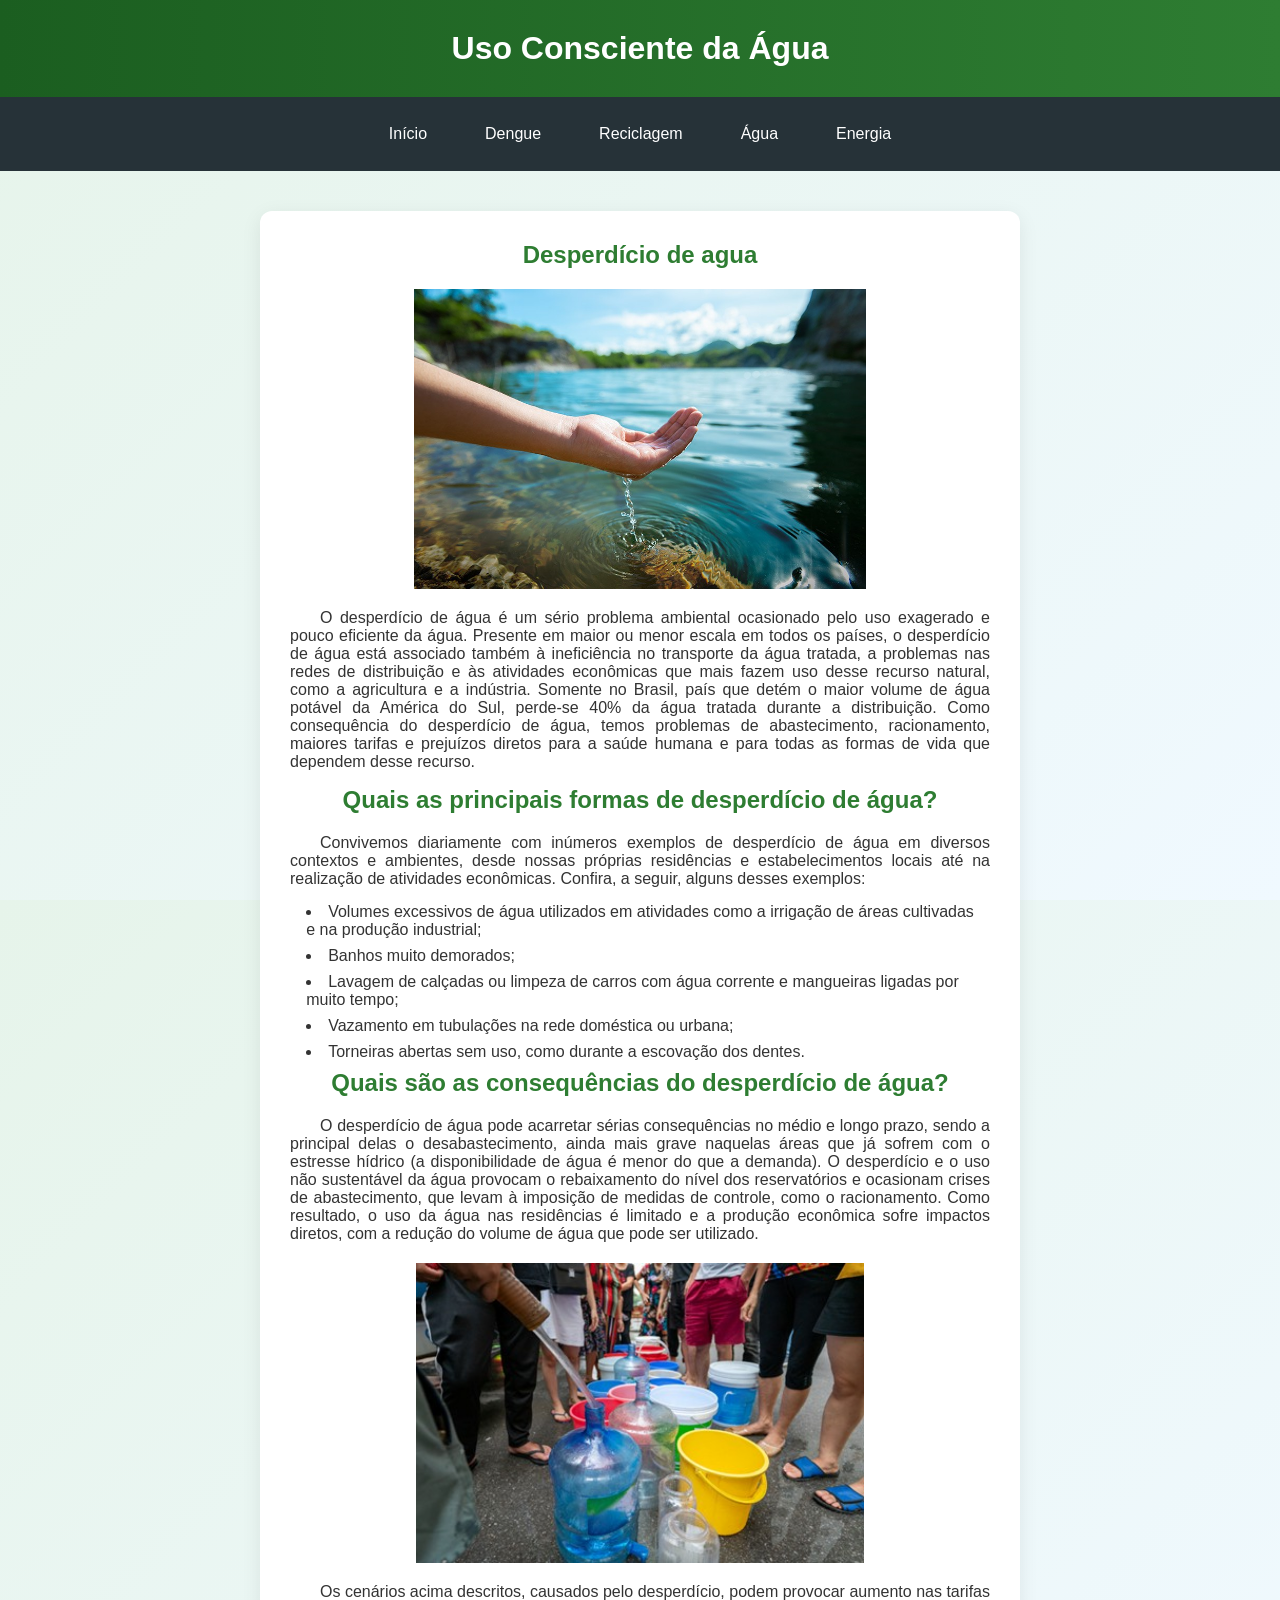
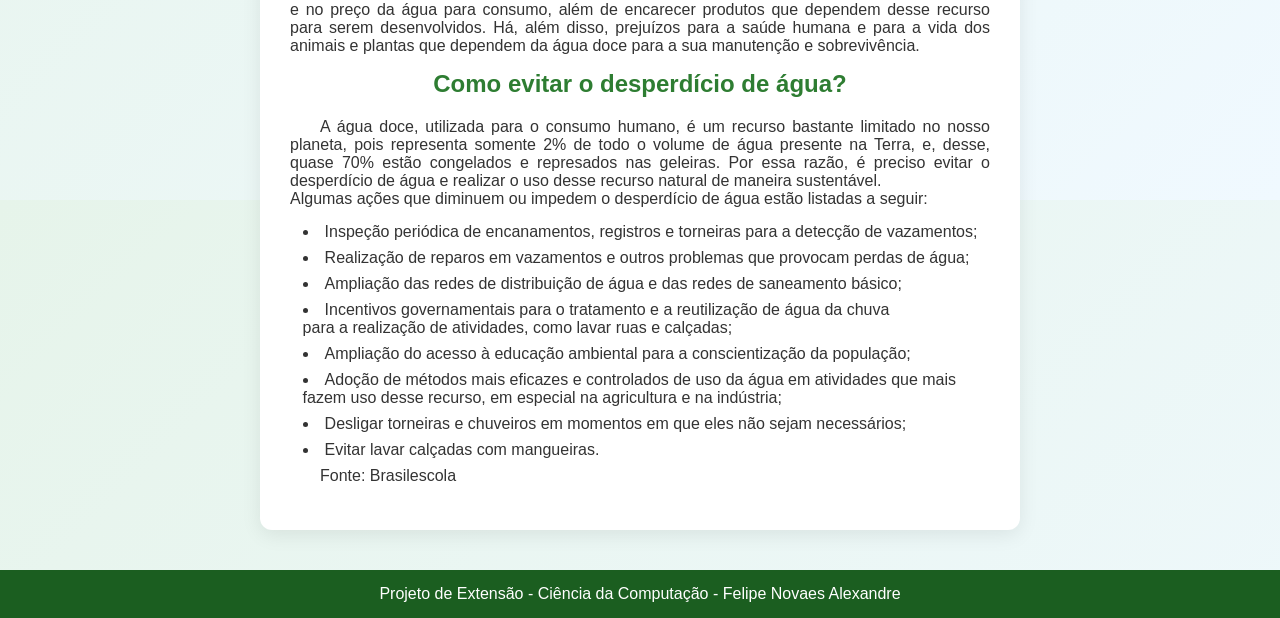
==== agua.html @ 4f533f7c "Add files via upload" ====
<!DOCTYPE html>
<html lang="pt-br">
<head>
    <meta charset="UTF-8">
    <title>Uso Consciente da Água</title>
    <link rel="stylesheet" href="style.css">
</head>
<body>

<header>
    <h1>Uso Consciente da Água</h1>
</header>

<nav>
    <a href="index.html">Início</a>
    <a href="dengue.html">Dengue</a>
    <a href="reciclagem.html">Reciclagem</a>
    <a href="agua.html">Água</a>
    <a href="energia.html">Energia</a>
</nav>

<main>
    <h2>Desperdício de agua</h2>

    <div class="main-image"><img src="imagens/aguapag.jfif" alt="Mão de um ser humano com um pouco de água, com essa água escorrendo para um rio."></div>
    
    <p>
        O desperdício de água é um sério problema ambiental ocasionado pelo uso exagerado e pouco eficiente da água. Presente em maior ou menor escala em todos os países, o desperdício de água está associado também à ineficiência no transporte da água tratada, a problemas nas redes de distribuição e às atividades econômicas que mais fazem uso desse recurso natural, como a agricultura e a indústria.
        Somente no Brasil, país que detém o maior volume de água potável da América do Sul, perde-se 40% da água tratada durante a distribuição. Como consequência do desperdício de água, temos problemas de abastecimento, racionamento, maiores tarifas e prejuízos diretos para a saúde humana e para todas as formas de vida que dependem desse recurso.
    </p>

    <h2>Quais as principais formas de desperdício de água?</h2>

    <p>Convivemos diariamente com inúmeros exemplos de desperdício de água em diversos contextos e ambientes, desde nossas próprias residências e estabelecimentos locais até na realização de atividades econômicas. Confira, a seguir, alguns desses exemplos: </p>

    <ul>
        <li>Volumes excessivos de água utilizados em atividades como a irrigação de áreas cultivadas<br> e na produção industrial;</li>
        <li>Banhos muito demorados;</li>
        <li>Lavagem de calçadas ou limpeza de carros com água corrente e mangueiras ligadas por<br> muito tempo;</li>
        <li>Vazamento em tubulações na rede doméstica ou urbana;</li>
        <li>Torneiras abertas sem uso, como durante a escovação dos dentes.</li>
    </ul>

    <h2>Quais são as consequências do desperdício de água?</h2>

    <p>
        O desperdício de água pode acarretar sérias consequências no médio e longo prazo, sendo a principal delas o desabastecimento, ainda mais grave naquelas áreas que já sofrem com o estresse hídrico (a disponibilidade de água é menor do que a demanda).
        O desperdício e o uso não sustentável da água provocam o rebaixamento do nível dos reservatórios e ocasionam crises de abastecimento, que levam à imposição de medidas de controle, como o racionamento. Como resultado, o uso da água nas residências é limitado e a produção econômica sofre impactos diretos, com a redução do volume de água que pode ser utilizado.
    </p>

    <div class="desperdicioimg"><img src="imagens/desperdicioagua.jpg" alt="Várias pessoas em volta de vários galões de água vazios."></div>

    <p>Os cenários acima descritos, causados pelo desperdício, podem provocar aumento nas tarifas e no preço da água para consumo, além de encarecer produtos que dependem desse recurso para serem desenvolvidos. Há, além disso, prejuízos para a saúde humana e para a vida dos animais e plantas que dependem da água doce para a sua manutenção e sobrevivência. </p>

    <h2>Como evitar o desperdício de água?</h2>

    <p>
        A água doce, utilizada para o consumo humano, é um recurso bastante limitado no nosso planeta, pois representa somente 2% de todo o volume de água presente na Terra, e, desse, quase 70% estão congelados e represados nas geleiras. Por essa razão, é preciso evitar o desperdício de água e realizar o uso desse recurso natural de maneira sustentável.<br>
        Algumas ações que diminuem ou impedem o desperdício de água estão listadas a seguir:
    </p>

    <ul>
        <li>Inspeção periódica de encanamentos, registros e torneiras para a detecção de vazamentos;</li>
        <li>Realização de reparos em vazamentos e outros problemas que provocam perdas de água;</li>
        <li>Ampliação das redes de distribuição de água e das redes de saneamento básico;</li>
        <li>Incentivos governamentais para o tratamento e a reutilização de água da chuva<br> para a realização de atividades, como lavar ruas e calçadas;</li>
        <li>Ampliação do acesso à educação ambiental para a conscientização da população;</li>
        <li>Adoção de métodos mais eficazes e controlados de uso da água em atividades que mais<br> fazem uso desse recurso, em especial na agricultura e na indústria;</li>
        <li>Desligar torneiras e chuveiros em momentos em que eles não sejam necessários;</li>
        <li>Evitar lavar calçadas com mangueiras.</li>
    </ul>

    <p>Fonte: Brasilescola</p>
</main>

<footer>
    <p>Projeto de Extensão - Ciência da Computação - Felipe Novaes Alexandre</p>
</footer>

</body>
</html>
---- style.css ----
/* Reset */
* {
    margin: 0;
    padding: 0;
    box-sizing: border-box;
}

/* Estrutura para footer fixo */
html, body {
    height: 100%;
}

body {
    font-family: 'Segoe UI', Tahoma, Geneva, Verdana, sans-serif;
    background: linear-gradient(135deg, #e6f4ea, #f0f9ff);
    color: #333;
    display: flex;
    flex-direction: column;
}

/* Header */
header {
    background: linear-gradient(90deg, #1b5e20, #2e7d32);
    color: white;
    text-align: center;
    padding: 30px 20px;
}

/* Navegação */
nav {
    background-color: #263238;
    display: flex;
    justify-content: center;
    flex-wrap: wrap;
    padding: 12px;
}

nav a {
    color: white;
    text-decoration: none;
    margin: 8px 15px;
    padding: 8px 14px;
    border-radius: 6px;
    transition: 0.3s ease;
}

nav a:hover {
    background-color: #4caf50;
}

/* Main */
main {
    flex: 1; /* Empurra o footer para baixo */
    max-width: 1000px;
    margin: 40px auto;
    padding: 30px;
    background-color: white;
    border-radius: 12px;
    box-shadow: 0 5px 20px rgba(0,0,0,0.08);
    text-align: center; /* Centraliza textos */
}

main h2 {
    margin-bottom: 20px;
    color: #2e7d32;
}

main p {
    margin-bottom: 15px;
    text-align: justify;
    max-width: 700px;
    margin: 0 auto 15px auto;
    text-indent: 30px;
}

/* Imagem única nas páginas */
.main-image {
    width: 100%;
    max-width: 600px;
    height: 300px;
    margin: 20px auto;
    border-radius: 10px;
    overflow: hidden;
}

.main-image img {
    width: 100%;
    height: 100%;
    object-fit: contain;
    display: block;
}

.sintomaimg {
    width: 100%;
    max-width: 600px;
    height: 150px;
    margin: 20px auto;
    border-radius: 10px;
    overflow: hidden;
}

.sintomaimg img {
    width: 100%;
    height: 100%;
    object-fit: contain;
    display: block;
}

.dadosimg {
    width: 100%;
    max-width: 600px;
    height: 600px;
    margin: 20px auto;
    border-radius: 10px;
    overflow: hidden;
}

.dadosimg img {
    width: 100%;
    height: 100%;
    object-fit: contain;
    display: block;
}

.desperdicioimg {
    width: 100%;
    max-width: 600px;
    height: 300px;
    margin: 20px auto;
    border-radius: 10px;
    overflow: hidden;
}

.desperdicioimg img {
    width: 100%;
    height: 100%;
    object-fit: contain;
    display: block;
}

.luzimg {
    width: 100%;
    max-width: 600px;
    height: 300px;
    margin: 20px auto;
    border-radius: 10px;
    overflow: hidden;
}

.luzimg img {
    width: 100%;
    height: 100%;
    object-fit: contain;
    display: block;
}

/* Grid de 4 imagens no index */
.image-grid {
    display: grid;
    grid-template-columns: repeat(auto-fit, minmax(200px, 1fr));
    gap: 20px;
    margin-top: 30px;
}

.image-box {
    height: 180px;
    background-color: #ddd;
    border-radius: 10px;
    overflow: hidden;
    transition: transform 0.3s ease, box-shadow 0.3s ease;
    cursor: pointer;
}

.image-box:hover {
    transform: scale(1.05);
    box-shadow: 0 8px 20px rgba(0, 0, 0, 0.25);
}

.image-box a {
    display: block;
    width: 100%;
    height: 100%;
}

.image-box img {
    width: 100%;
    height: 100%;
    object-fit: cover;
    display: block;
    transition: filter 0.3s ease;
}

ul {
    list-style-position: inside;
    padding: 0;
    margin: 0 auto;
    display: inline-block;
    text-align: left;
}

li {
    margin-bottom: 8px;
}

/* Footer */
footer {
    background-color: #1b5e20;
    color: white;
    text-align: center;
    padding: 15px;
}
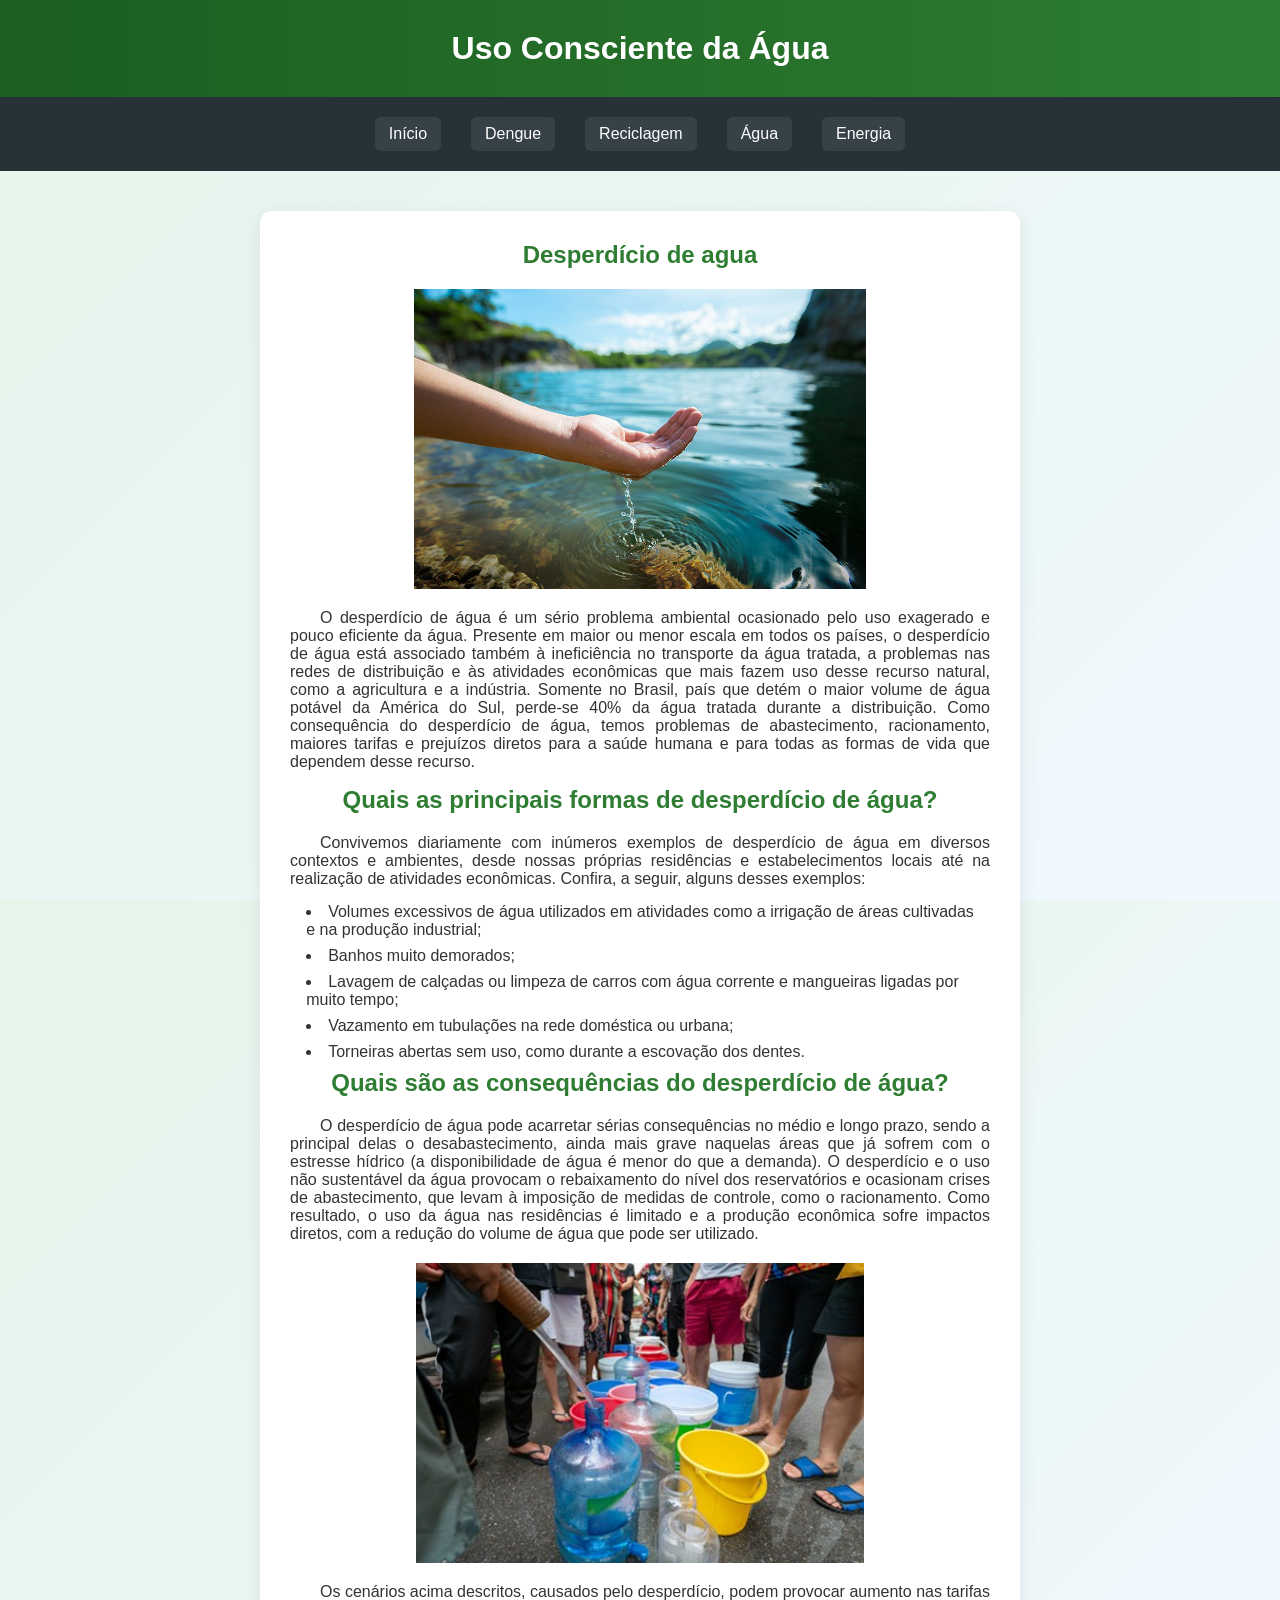
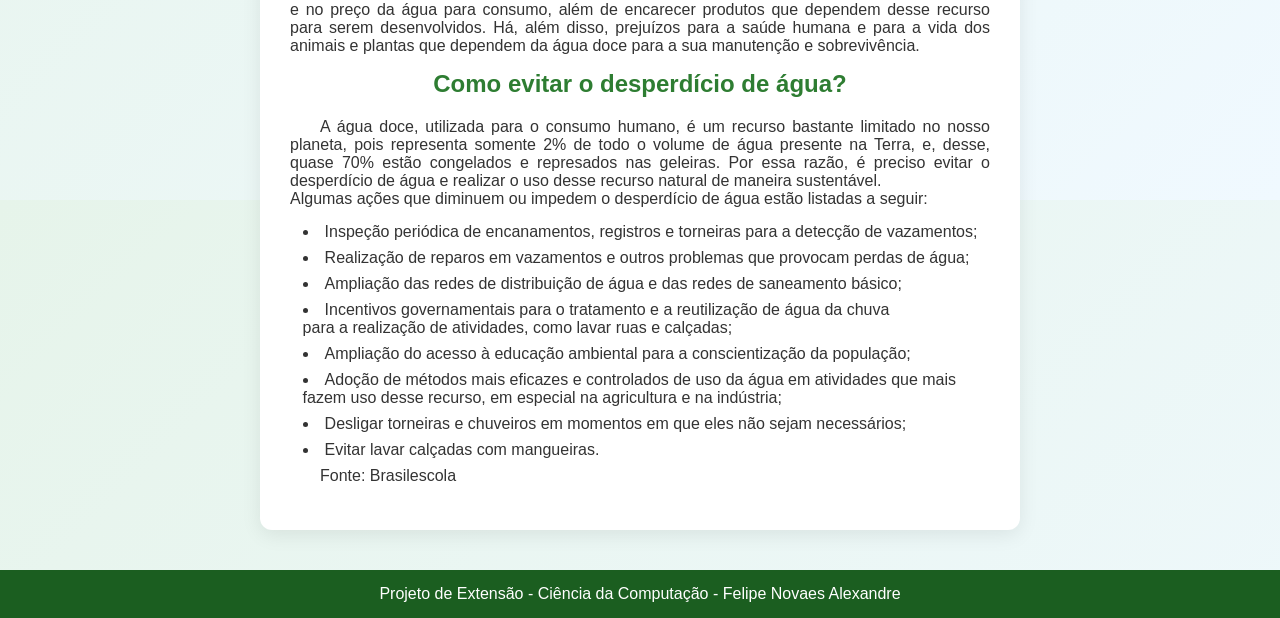
==== commit e061e42f: "Add files via upload" ====
--- a/agua.html
+++ b/agua.html
@@ -4,6 +4,7 @@
     <meta charset="UTF-8">
     <title>Uso Consciente da Água</title>
     <link rel="stylesheet" href="style.css">
+    <meta name="viewport" content="width=device-width, initial-scale=1.0">
 </head>
 <body>
 
--- a/style.css
+++ b/style.css
@@ -42,10 +42,12 @@
     padding: 8px 14px;
     border-radius: 6px;
     transition: 0.3s ease;
+    background-color: rgba(255, 255, 255, 0.08);
 }
 
 nav a:hover {
     background-color: #4caf50;
+    border-color: #4caf50;
 }
 
 /* Main */
@@ -209,3 +211,52 @@
     text-align: center;
     padding: 15px;
 }
+
+@media (max-width: 768px) {
+
+    header h1 {
+        font-size: 24px;
+    }
+
+    nav {
+        flex-direction: column;
+        align-items: center;
+    }
+
+    nav a {
+        width: 90%;
+        text-align: center;
+        margin: 5px 0;
+    }
+
+    main {
+        width: 95%;
+        margin: 20px auto;
+        padding: 20px;
+    }
+
+    .image-grid {
+        grid-template-columns: 1fr 1fr;
+        gap: 10px;
+    }
+
+    .image-box {
+        height: 220px;
+    }
+
+    .main-image {
+        width: 100%;
+        max-width: 100%;
+        height: auto;
+    }
+
+    main p {
+        max-width: 100%;
+        text-align: justify;
+    }
+
+    ul {
+        width: 100%;
+        padding-left: 20px;
+    }
+}
